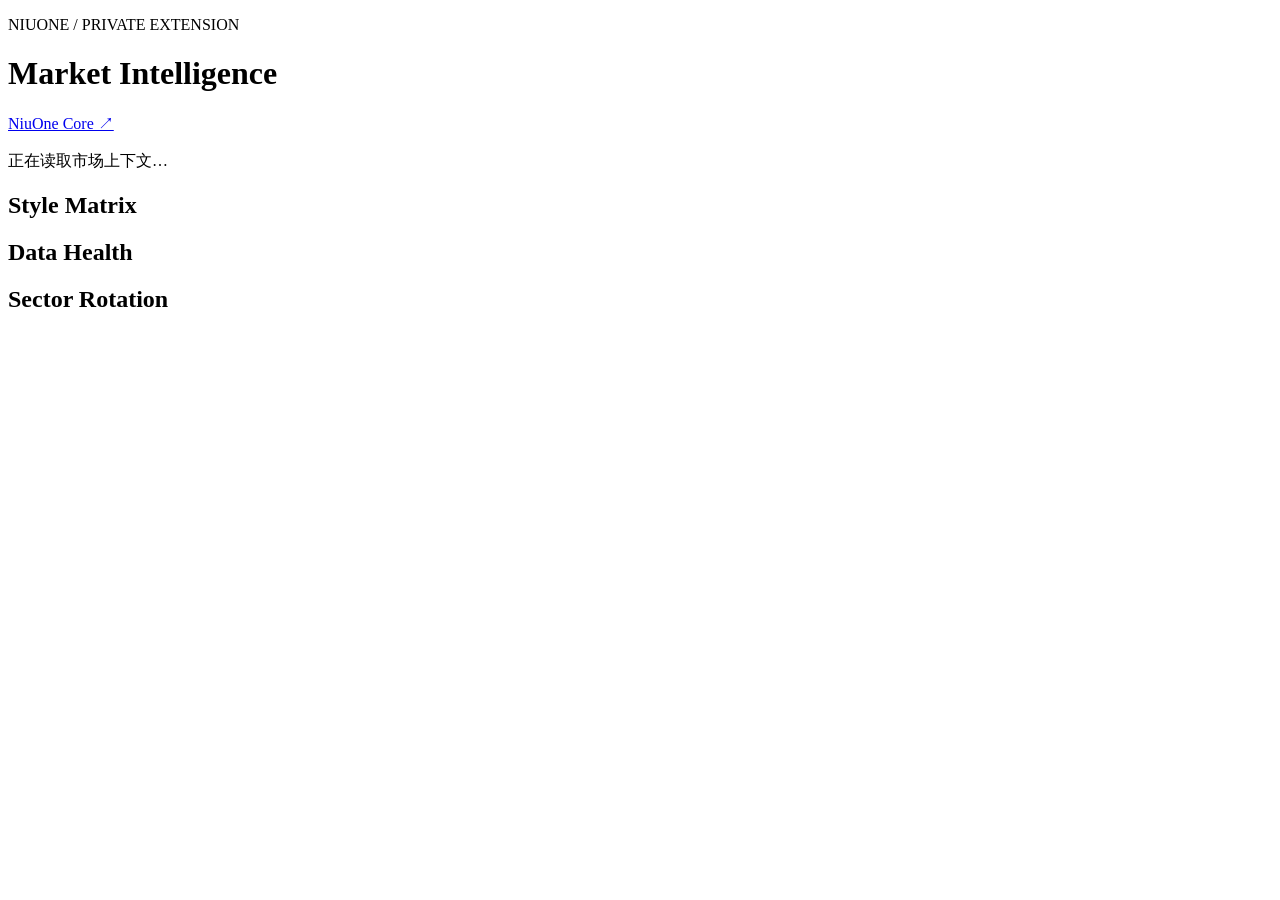
==== local_web/index.html @ 85e3ad04 "feat: add isolated macro market intelligence extension" ====
<!doctype html>
<html lang="zh-CN">
<head>
  <meta charset="utf-8">
  <meta name="viewport" content="width=device-width, initial-scale=1">
  <title>Market Intelligence · NiuOne</title>
  <link rel="stylesheet" href="/assets/styles.css">
</head>
<body>
  <main id="app" class="shell">
    <header class="masthead"><div><p class="eyebrow">NIUONE / PRIVATE EXTENSION</p><h1>Market Intelligence</h1></div><a href="#" id="core-link" class="core-link">NiuOne Core ↗</a></header>
    <p id="status" class="status">正在读取市场上下文…</p>
    <section id="regime" class="hero"></section>
    <section class="grid"><article class="panel"><h2>Style Matrix</h2><div id="styles" class="style-grid"></div></article><article class="panel"><h2>Data Health</h2><div id="health"></div></article></section>
    <section class="panel"><div class="panel-heading"><h2>Sector Rotation</h2><span id="sector-meta"></span></div><div id="sectors" class="table-wrap"></div></section>
  </main>
  <script type="module" src="/assets/app.js"></script>
</body>
</html>
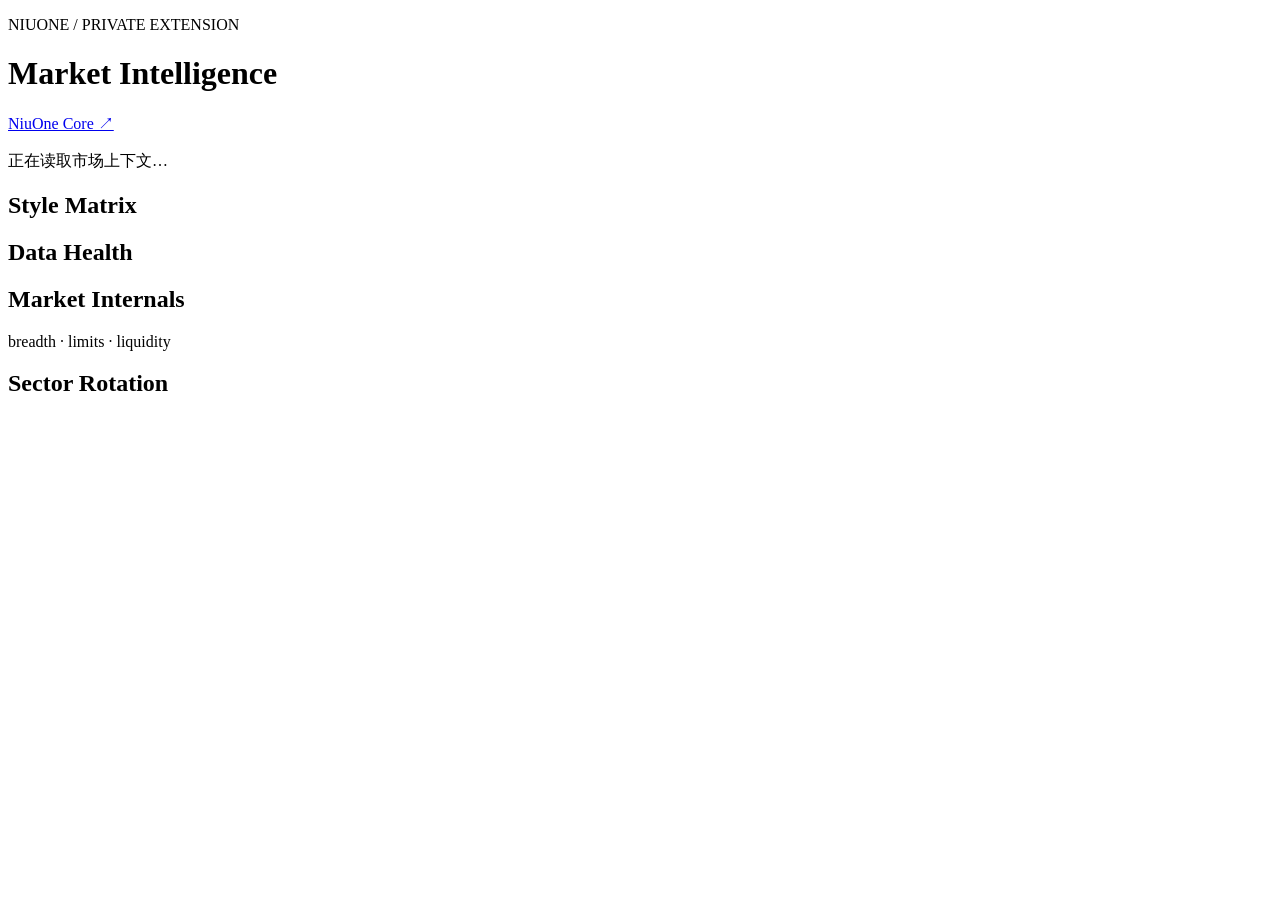
==== commit a1ae5697: "feat: add isolated a-stock supplemental fusion" ====
--- a/local_web/index.html
+++ b/local_web/index.html
@@ -9,9 +9,10 @@
 <body>
   <main id="app" class="shell">
     <header class="masthead"><div><p class="eyebrow">NIUONE / PRIVATE EXTENSION</p><h1>Market Intelligence</h1></div><a href="#" id="core-link" class="core-link">NiuOne Core ↗</a></header>
-    <p id="status" class="status">正在读取市场上下文…</p>
+    <p id="status" class="status" role="status" aria-live="polite">正在读取市场上下文…</p>
     <section id="regime" class="hero"></section>
     <section class="grid"><article class="panel"><h2>Style Matrix</h2><div id="styles" class="style-grid"></div></article><article class="panel"><h2>Data Health</h2><div id="health"></div></article></section>
+    <section class="panel"><div class="panel-heading"><h2>Market Internals</h2><span>breadth · limits · liquidity</span></div><div id="internals"></div></section>
     <section class="panel"><div class="panel-heading"><h2>Sector Rotation</h2><span id="sector-meta"></span></div><div id="sectors" class="table-wrap"></div></section>
   </main>
   <script type="module" src="/assets/app.js"></script>
